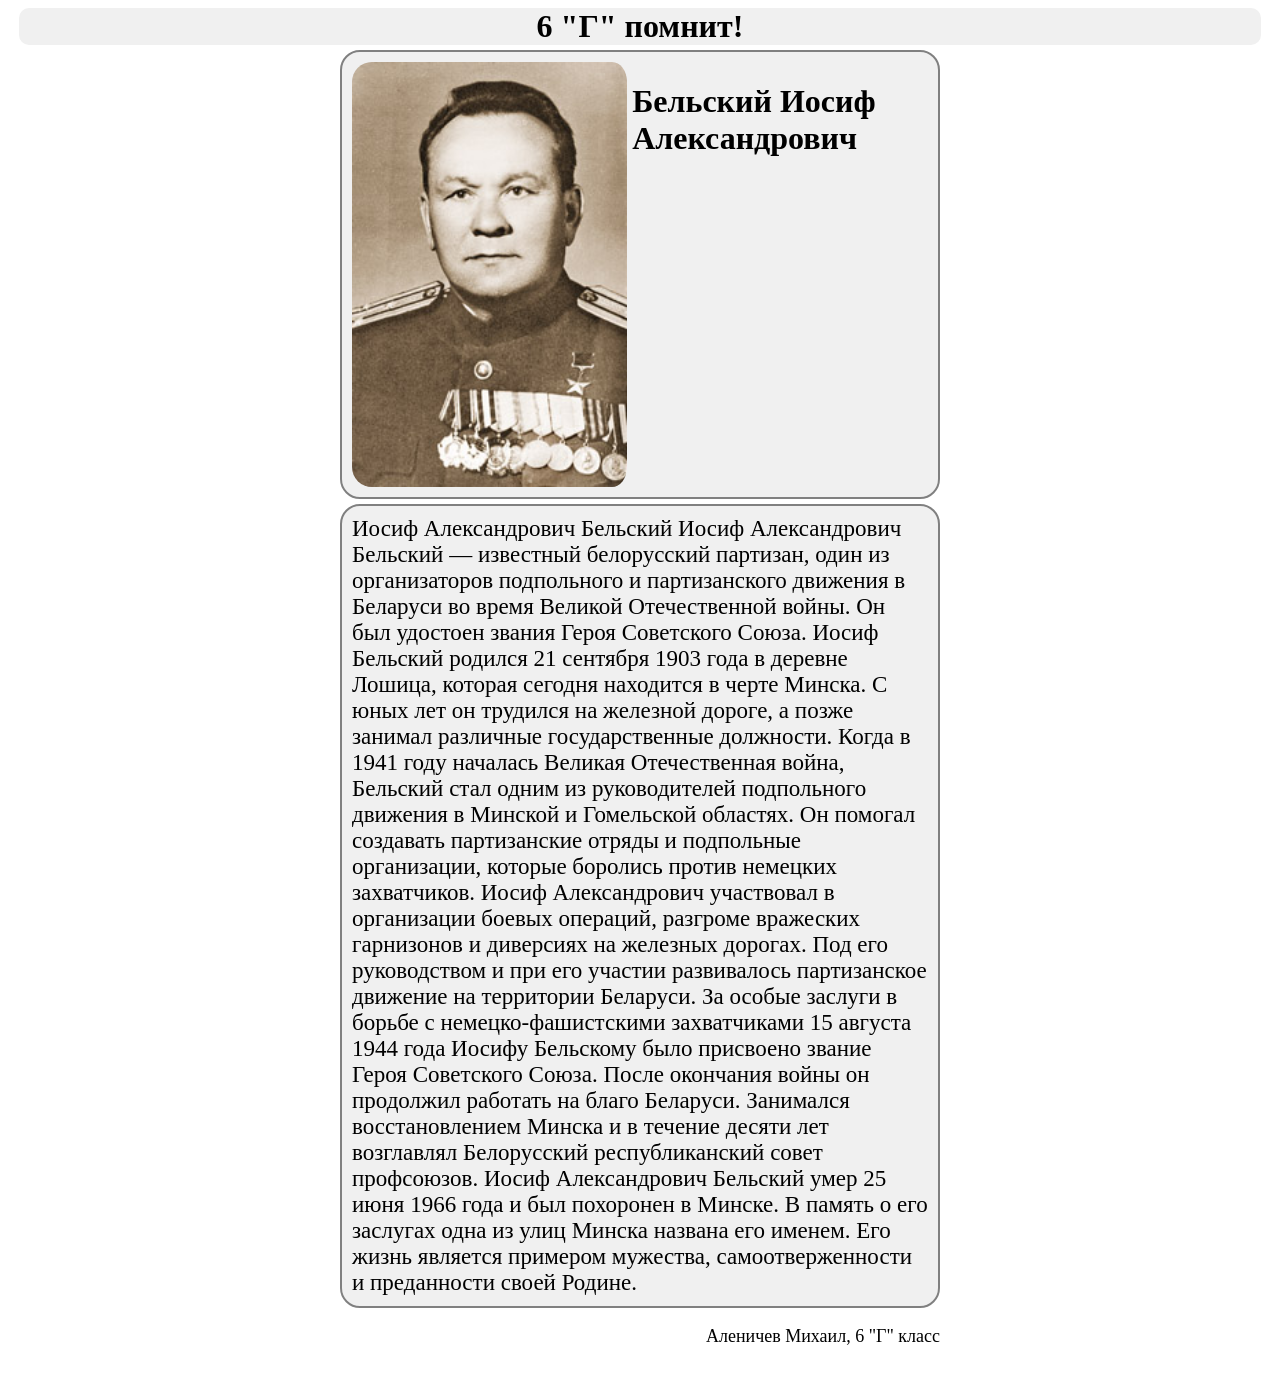
==== articles/Belski.html @ 60547e89 "Add Belski" ====
<!DOCTYPE html>
<html lang="ru">

<head>
    <meta charset="UTF-8">
    <meta name="viewport" content="width=device-width, initial-scale=1.0">
    <title>Лосик Олег Александрович - 6 "Г" помнит!</title>
    <link rel="stylesheet" href="css/article.css" />
    <link rel="stylesheet" href="css/animation.css" />
</head>

<body>
    <header>
        <h1 class="project-name">6 "Г" помнит!</h1>
    </header>
    <main class="content main-content">
        <div class="heading">
            <img class="heading-img" src="images/Belski.jpg" />
            <h1 class="heading-name">Бельский Иосиф Александрович</h1>
        </div>

        <div class="article-continer">
            <p class="article">
                Иосиф Александрович Бельский
                Иосиф Александрович Бельский — известный белорусский партизан, один из организаторов подпольного и
                партизанского движения в Беларуси во время Великой Отечественной войны. Он был удостоен звания Героя
                Советского Союза.
                Иосиф Бельский родился 21 сентября 1903 года в деревне Лошица, которая сегодня находится в черте Минска.
                С юных лет он трудился на железной дороге, а позже занимал различные государственные должности.
                Когда в 1941 году началась Великая Отечественная война, Бельский стал одним из руководителей подпольного
                движения в Минской и Гомельской областях. Он помогал создавать партизанские отряды и подпольные
                организации, которые боролись против немецких захватчиков.
                Иосиф Александрович участвовал в организации боевых операций, разгроме вражеских гарнизонов и диверсиях
                на железных дорогах. Под его руководством и при его участии развивалось партизанское движение на
                территории Беларуси.
                За особые заслуги в борьбе с немецко-фашистскими захватчиками 15 августа 1944 года Иосифу Бельскому было
                присвоено звание Героя Советского Союза.
                После окончания войны он продолжил работать на благо Беларуси. Занимался восстановлением Минска и в
                течение десяти лет возглавлял Белорусский республиканский совет профсоюзов.
                Иосиф Александрович Бельский умер 25 июня 1966 года и был похоронен в Минске.
                В память о его заслугах одна из улиц Минска названа его именем. Его жизнь является примером мужества,
                самоотверженности и преданности своей Родине.
            </p>
            <div class="author-container">
                <p class="author">Аленичев Михаил, 6 "Г" класс</p>
            </div>
        </div>
    </main>


    <div class="scene">
        <!-- Извилистая природная тропинка -->
        <div class="path-container">
            <svg class="winding-path-svg" viewBox="0 0 600 1000" preserveAspectRatio="none">
                <!-- Мягкая тень / травянистая кайма по краям тропинки -->
                <path d="M 300 1000 C 120 780, 480 620, 270 420 C 140 280, 390 150, 300 0" fill="none" stroke="#5b7d47"
                    stroke-width="195" stroke-linecap="round" />

                <!-- Основное полотно песочно-земляной тропинки -->
                <path d="M 300 1000 C 120 780, 480 620, 270 420 C 140 280, 390 150, 300 0" fill="none" stroke="#dfd3bc"
                    stroke-width="160" stroke-linecap="round" />

                <!-- Внутренняя тёплая протоптанная середина тропы -->
                <path d="M 300 1000 C 120 780, 480 620, 270 420 C 140 280, 390 150, 300 0" fill="none" stroke="#cbbba0"
                    stroke-width="95" stroke-linecap="round" />

                <!-- Анимированный маршрут (линия следов/пути), идущий к книге -->
                <path class="route-trail" d="M 300 1000 C 120 780, 480 620, 270 420 C 140 280, 390 150, 300 0"
                    fill="none" stroke="#267f38" stroke-width="12" stroke-linecap="round" stroke-dasharray="22 24" />
            </svg>
        </div>

        <!-- Книга в конце тропинки -->
        <div class="book-wrapper">
            <div class="book">
                <div class="book-back"></div>
                <div class="book-page-base">6 "Г" помнит!</div>

                <!-- Двусторонняя обложка -->
                <div class="book-cover">
                    <div class="cover-front">
                        <div class="belarus-ornament"></div>
                        <div class="flag1"></div>
                        <div class="flag2"></div>
                        <div class="cover-frame">
                            <!-- <div class="cover-star">★</div> -->
                            <img class="cover-gerb" src="images/Gerb.svg" />
                            <!-- <div class="cover-date">6 "Г" помнит!</div> -->
                        </div>
                    </div>
                    <div class="cover-inside"></div>
                </div>

                <!-- Расширяющаяся страница -->
                <div class="expanding-page"></div>
            </div>
        </div>
    </div>

</body>

</html>
---- articles/css/article.css ----
.project-name {
    width: 97dvw;


    display: flex;
    flex-direction: row;
    border-radius: 10px;
    background-color: rgb(240, 240, 240);
    justify-content: center;

    margin: 5px auto;
}


.heading {
    width: 95%;
    max-width: 600px;

    display: flex;
    flex-direction: row;
    padding: 10px;
    border: solid grey 2px;
    border-radius: 20px;
    background-color: rgb(240, 240, 240);
    justify-content: center;

    margin: 5px auto;
}

.heading-name {
    font-family: "Times New Roman", Times, serif;
}

@media (max-width: 767px) {
    .heading-name {
        font-size: 24px;
    }
}

.heading-img {
    width: 35dvw;
    max-width: 300px;
    border-radius: 20px;
    padding-right: 5px;
}

.article {
    font-size: 23px;
    width: 95%;
    max-width: 600px;

    padding: 10px;
    border: solid grey 2px;
    border-radius: 20px;
    background-color: rgb(240, 240, 240);

    margin: 0 auto;

    font-family: "Times New Roman", Times, serif;
}

.author-container {
    width: 95%;
    max-width: 600px;

    display: flex;
    flex-direction: row;
    justify-content: end;

    margin: 0 auto;
}

.author {
    font-size: 18px;

    font-family: "Times New Roman", Times, serif;
}
---- articles/css/animation.css ----
* {
    box-sizing: border-box;

}



/* Основной контент сайта */
.main-content {
    opacity: 0;
    transform: translateY(15px);
    animation: showContent 0.3s ease-out 4.0s forwards;
}

/* Экран анимации */
.scene {
    position: fixed;
    inset: 0;
    /* Спокойное весеннее небо и мягкая майская зелень луга */
    background: linear-gradient(180deg,
            #dceaf7 0%,
            #eef5f9 44%,
            #8fb379 44.5%,
            #6d9458 100%);
    overflow: hidden;
    z-index: 100;
    /* Плавное растворение после расширения страницы */
    animation: fadeOut 0.3s ease-in-out 3.5s forwards;
}

/* КОНТЕЙНЕР ДЛЯ ИЗВИЛИСТОЙ ТРОПИНКИ В ПЕРСПЕКТИВЕ */
.path-container {
    position: absolute;
    left: 0;
    right: 0;
    bottom: 0;
    height: 56%;
    perspective: 420px;
    z-index: 1;
    overflow: hidden;
}

.winding-path-svg {
    position: absolute;
    left: 50%;
    bottom: -20px;
    width: 680px;
    height: 165%;
    margin-left: -340px;
    transform-origin: bottom center;
    transform: rotateX(66deg);
    overflow: visible;
}

/* Анимация прорисовки золотистого маршрута вдоль тропинки */
.route-trail {
    stroke-dasharray: 1400;
    stroke-dashoffset: 1400;
    animation: drawTrail 2.5s cubic-bezier(0.35, 0, 0.25, 1) forwards;
}

/* КНИГА В КОНЦЕ ТРОПИНКИ */
.book-wrapper {
    position: absolute;
    inset: 0;
    display: flex;
    justify-content: center;
    align-items: center;
    z-index: 10;
    perspective: 1200px;
}

.book {
    position: relative;
    width: 270px;
    height: 350px;
    transform-style: preserve-3d;
    animation: bookApproach 2s cubic-bezier(0.25, 0.1, 0.25, 1) forwards;
}

@media (max-width: 767px) {
    .book {
        width: 220px;
        height: 300px;
    }
}

/* Задняя обложка */
.book-back {
    position: absolute;
    inset: 0;
    background: #591212;
    border-radius: 5px 14px 14px 5px;
    box-shadow: 0 22px 38px rgba(34, 45, 32, 0.35);
}

/* Правая внутренняя страница */
.book-page-base {
    position: absolute;
    top: 8px;
    bottom: 8px;
    left: 6px;
    right: 10px;
    background: #fdfbf7;
    border-radius: 3px 10px 10px 3px;
    box-shadow: inset 8px 0 14px rgba(0, 0, 0, 0.08);
    display: flex;
    flex-direction: column;
    justify-content: center;
    align-items: center;
    color: black;
    font-size: 20px;
    letter-spacing: 3px;
    font-weight: 700;
}

/* ПЕРЕДНЯЯ ОБЛОЖКА (Двусторонняя 3D-створка) */
.book-cover {
    position: absolute;
    inset: 0;
    transform-origin: left center;
    transform-style: preserve-3d;
    z-index: 5;
    animation: openBook 1.1s cubic-bezier(0.4, 0, 0.2, 1) 1.5s forwards;
}

/* Лицевая сторона обложки: глубокий бордовый + белорусский орнамент */
.cover-front {
    position: absolute;
    inset: 0;
    background: linear-gradient(145deg, #8c1d1d 0%, #631111 100%);
    border-radius: 5px 14px 14px 5px;
    box-shadow: inset 5px 0 10px rgba(255, 255, 255, 0.15);
    display: flex;
    flex-direction: column;
    justify-content: center;
    align-items: center;
    backface-visibility: hidden;
    overflow: hidden;
}

/* Полоска белорусского орнамента вдоль корешка */
.belarus-ornament {
    position: absolute;
    left: 14px;
    top: 14px;
    bottom: 14px;
    width: 14px;
    background-color: #f4efe6;
    border-radius: 2px;
    background-image:
        linear-gradient(135deg, #a61c1c 25%, transparent 25%),
        linear-gradient(225deg, #a61c1c 25%, transparent 25%),
        linear-gradient(45deg, #a61c1c 25%, transparent 25%),
        linear-gradient(315deg, #a61c1c 25%, #f4efe6 25%);
    background-position: 7px 0, 7px 0, 0 0, 0 0;
    background-size: 14px 14px;
    background-repeat: repeat-y;
    opacity: 0.92;
}


.flag1 {
    position: absolute;
    left: 38px;
    right: 16px;
    top: 16px;
    height: 178px;
    /* 2/3 от высоты внутренней рамки (268px) */
    border-radius: 5px 5px 0 0;
    background-color: #c8312b;
    /* Благородный красный оттенок флага */
    opacity: 0.92;
}

.flag2 {
    position: absolute;
    left: 38px;
    right: 16px;
    top: 194px;
    /* Сразу под красной частью (16px + 178px) */
    bottom: 16px;
    border-radius: 0 0 5px 5px;
    background-color: #2e8540;
    /* Природный зелёный оттенок флага */
    opacity: 0.92;
}


/* Тонкая золотистая рамка справа от орнамента */
.cover-frame {
    position: absolute;
    top: 16px;
    bottom: 16px;
    left: 38px;
    right: 16px;
    border: 1.5px solid rgba(226, 188, 116, 0.75);
    border-radius: 6px;
    display: flex;
    flex-direction: column;
    justify-content: center;
    align-items: center;
    gap: 10px;
}

.cover-star {
    font-size: 38px;
    color: #e2bc74;
    line-height: 1;
}

.cover-gerb {
    position: absolute;
    width: 70px;
    height: 70px;
    top: 60px;
}

.cover-date {
    font-size: 15px;
    letter-spacing: 3px;
    color: #f3e5c8;
    font-weight: bold;
}

/* Внутренняя (левая) страница разворота */
.cover-inside {
    position: absolute;
    inset: 4px 6px 4px 2px;
    background: linear-gradient(270deg, #efe8d8 0%, #fdfbf7 100%);
    border-radius: 10px 3px 3px 10px;
    box-shadow: inset -6px 0 12px rgba(0, 0, 0, 0.08);
    transform: rotateY(180deg);
    backface-visibility: hidden;
}

/* СТРАНИЦА, КОТОРАЯ РАСШИРЯЕТСЯ НА ВЕСЬ ЭКРАН */
.expanding-page {
    position: absolute;
    top: 8px;
    bottom: 8px;
    left: 6px;
    right: 10px;
    background: linear-gradient(135deg, #ffffff 0%, #faf6ee 100%);
    border-radius: 3px 10px 10px 3px;
    opacity: 0;
    z-index: 20;
    animation: expandFull 0.9s cubic-bezier(0.65, 0, 0.35, 1) 2.7s forwards;
}

/* ================= АНИМАЦИИ ================= */

@keyframes drawTrail {
    to {
        stroke-dashoffset: 0;
    }
}

@keyframes bookApproach {
    0% {
        transform: translateY(-70px) scale(0.18);
    }

    100% {
        transform: translateY(-30px) scale(1);
    }
}

@keyframes openBook {
    0% {
        transform: rotateY(0deg);
    }

    100% {
        transform: rotateY(-170deg);
    }
}

@keyframes expandFull {
    0% {
        opacity: 1;
        transform: translateZ(10px) scale(1);
    }

    100% {
        opacity: 1;
        transform: translateZ(50px) scale(16);
        border-radius: 0;
    }
}

@keyframes fadeOut {
    0% {
        opacity: 1;
        visibility: visible;
    }

    100% {
        opacity: 0;
        visibility: hidden;
    }
}

@keyframes showContent {
    to {
        opacity: 1;
        transform: translateY(0);
    }
}
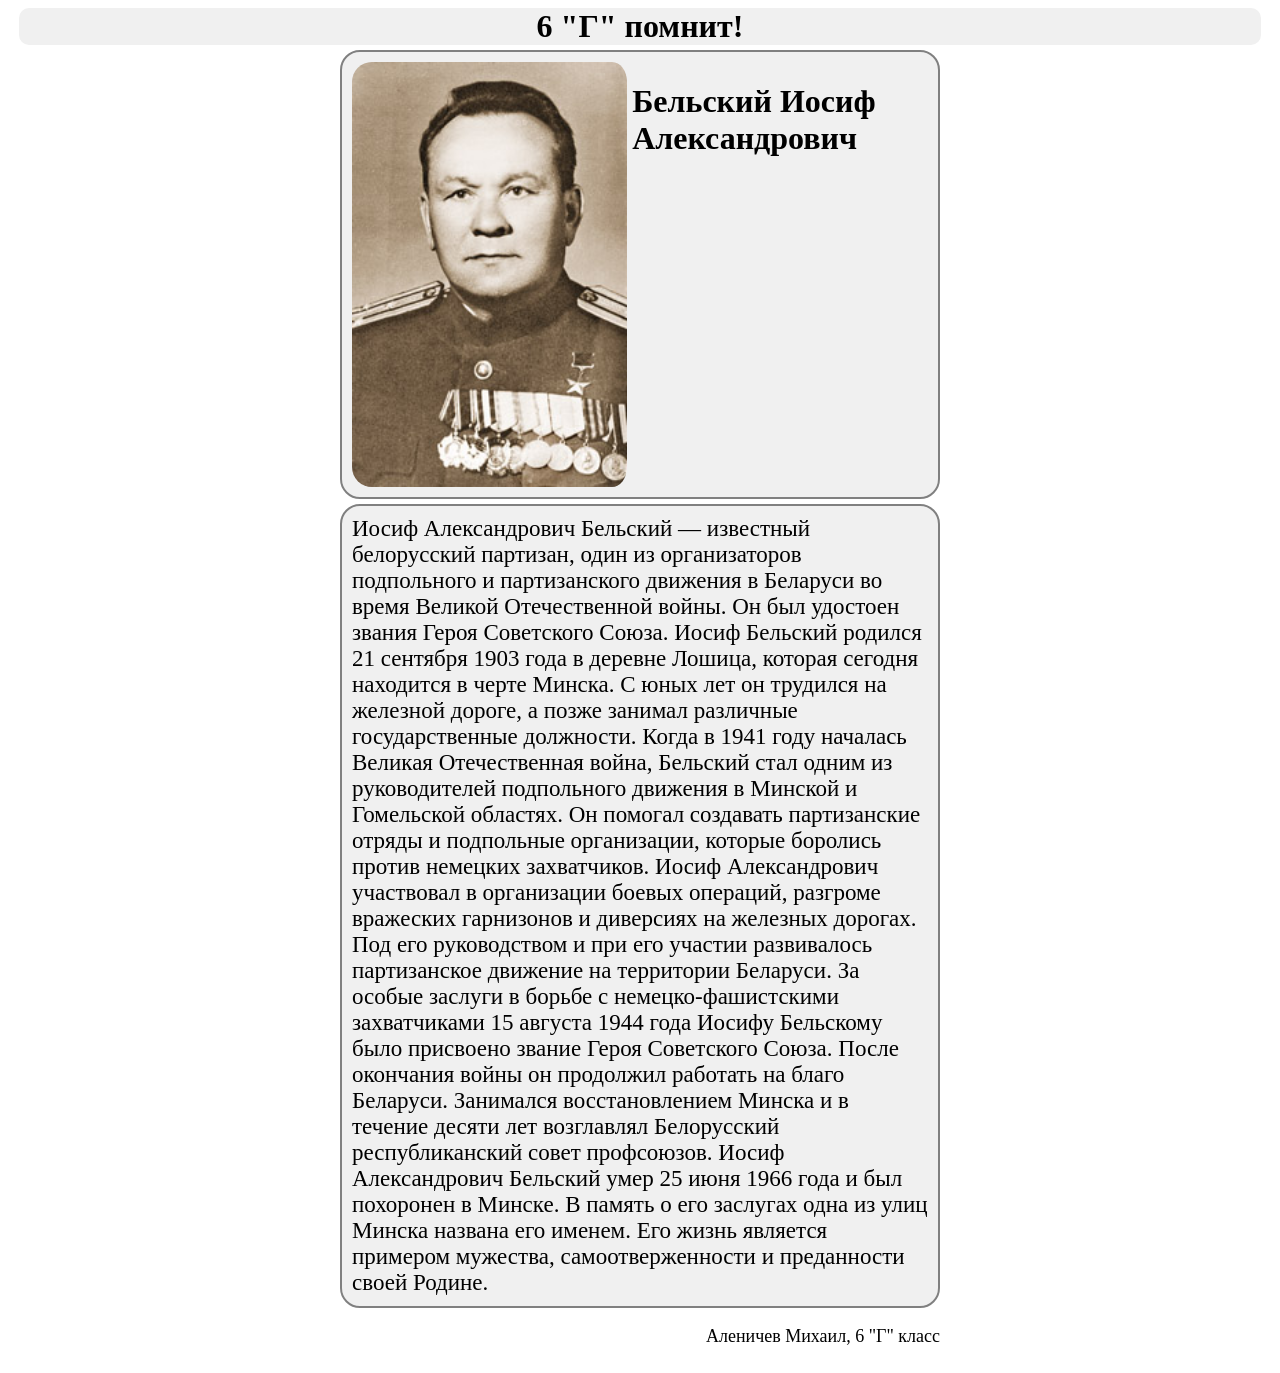
==== commit 09b07307: "Fix text of Belski" ====
--- a/articles/Belski.html
+++ b/articles/Belski.html
@@ -21,7 +21,6 @@
 
         <div class="article-continer">
             <p class="article">
-                Иосиф Александрович Бельский
                 Иосиф Александрович Бельский — известный белорусский партизан, один из организаторов подпольного и
                 партизанского движения в Беларуси во время Великой Отечественной войны. Он был удостоен звания Героя
                 Советского Союза.
